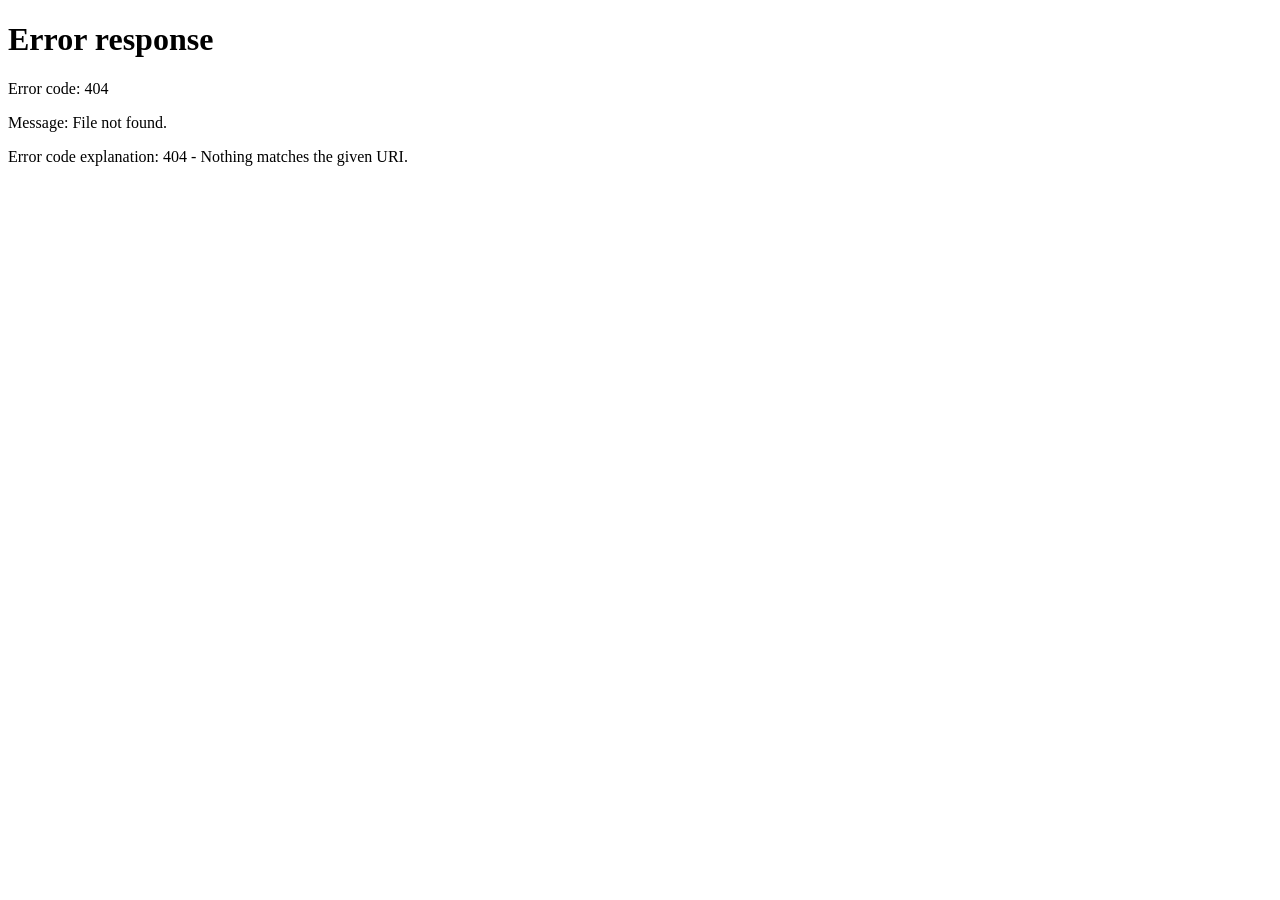
==== index.html @ c37b8d57 "docs: prepare project for GitHub Pages" ====
<!doctype html>
<html lang="en">

<head>
  <meta charset="UTF-8" />
  <meta name="viewport" content="width=device-width, initial-scale=1.0" />
  <meta http-equiv="refresh" content="0; url=home.html" />
  <link rel="canonical" href="home.html" />
  <title>CashLedger</title>
</head>

<body>
  <p>Opening CashLedger...</p>
  <p><a href="home.html">Continue to CashLedger</a></p>
</body>

</html>
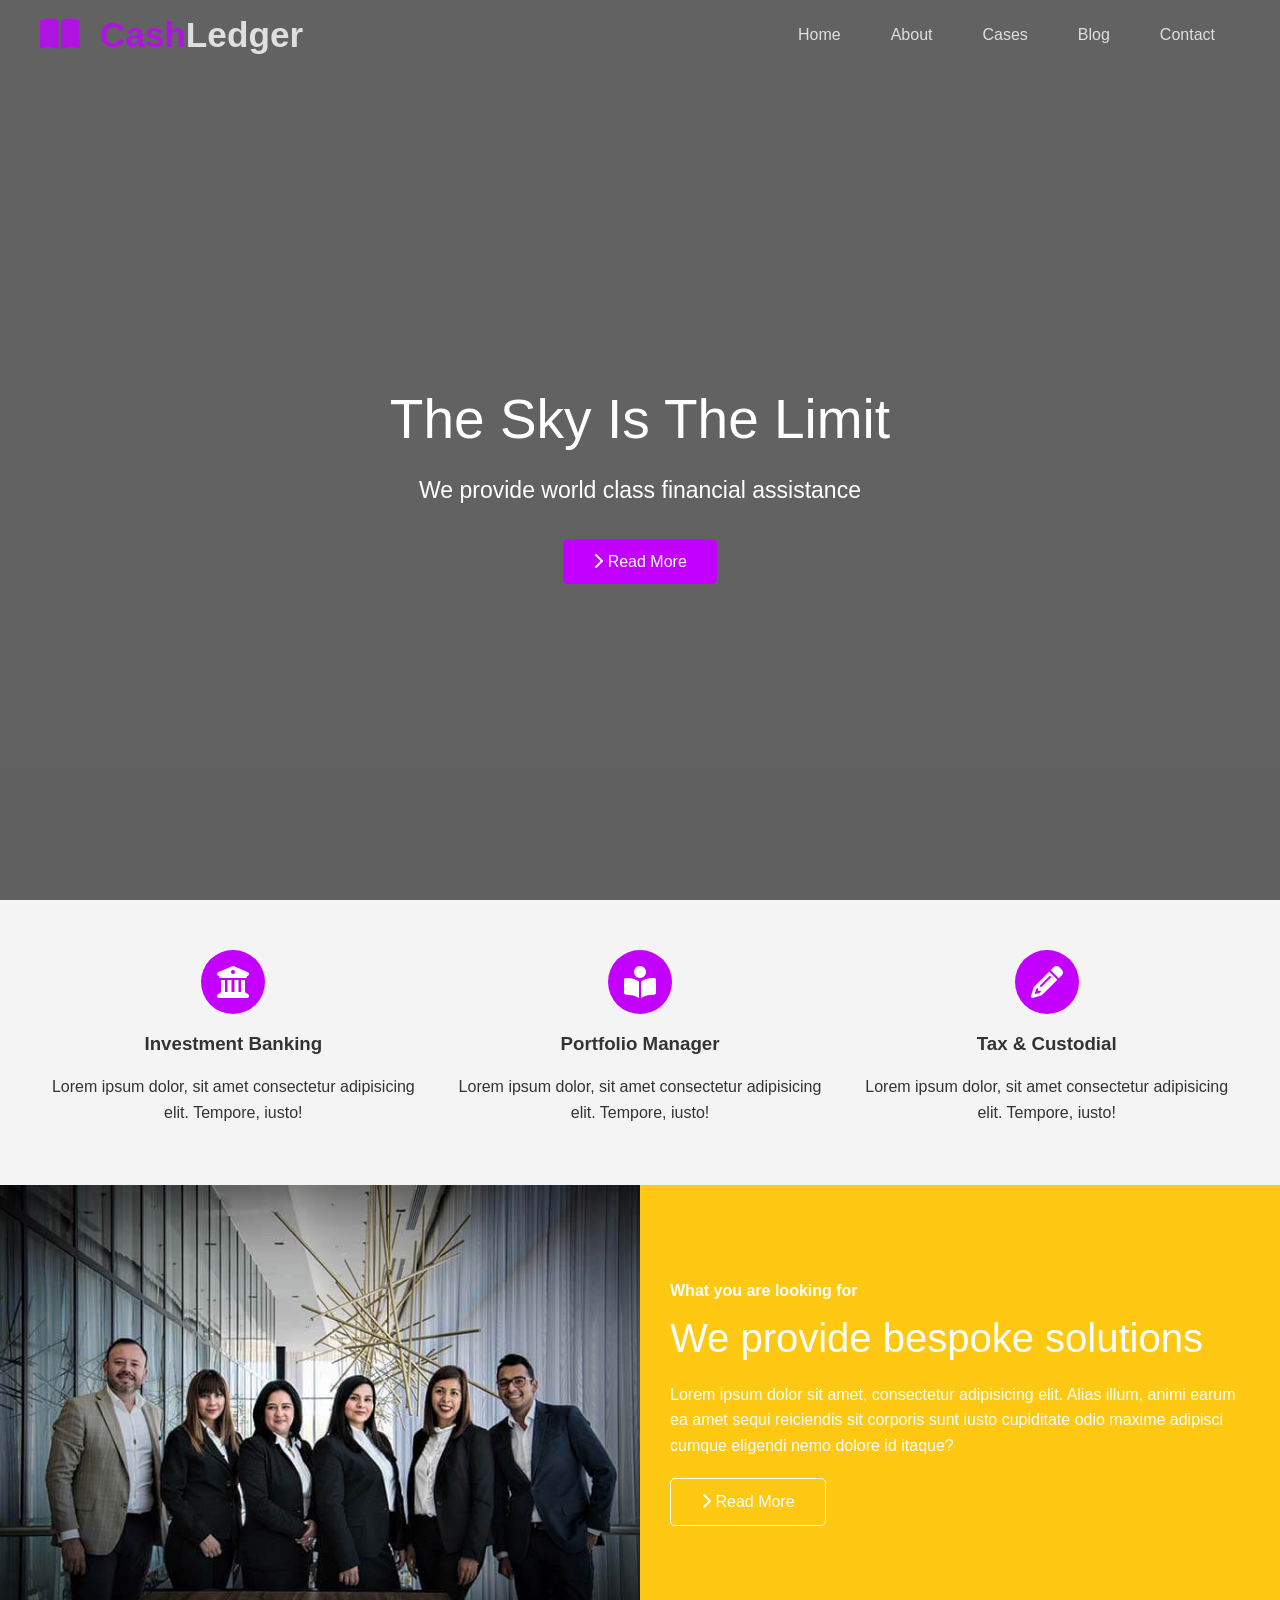
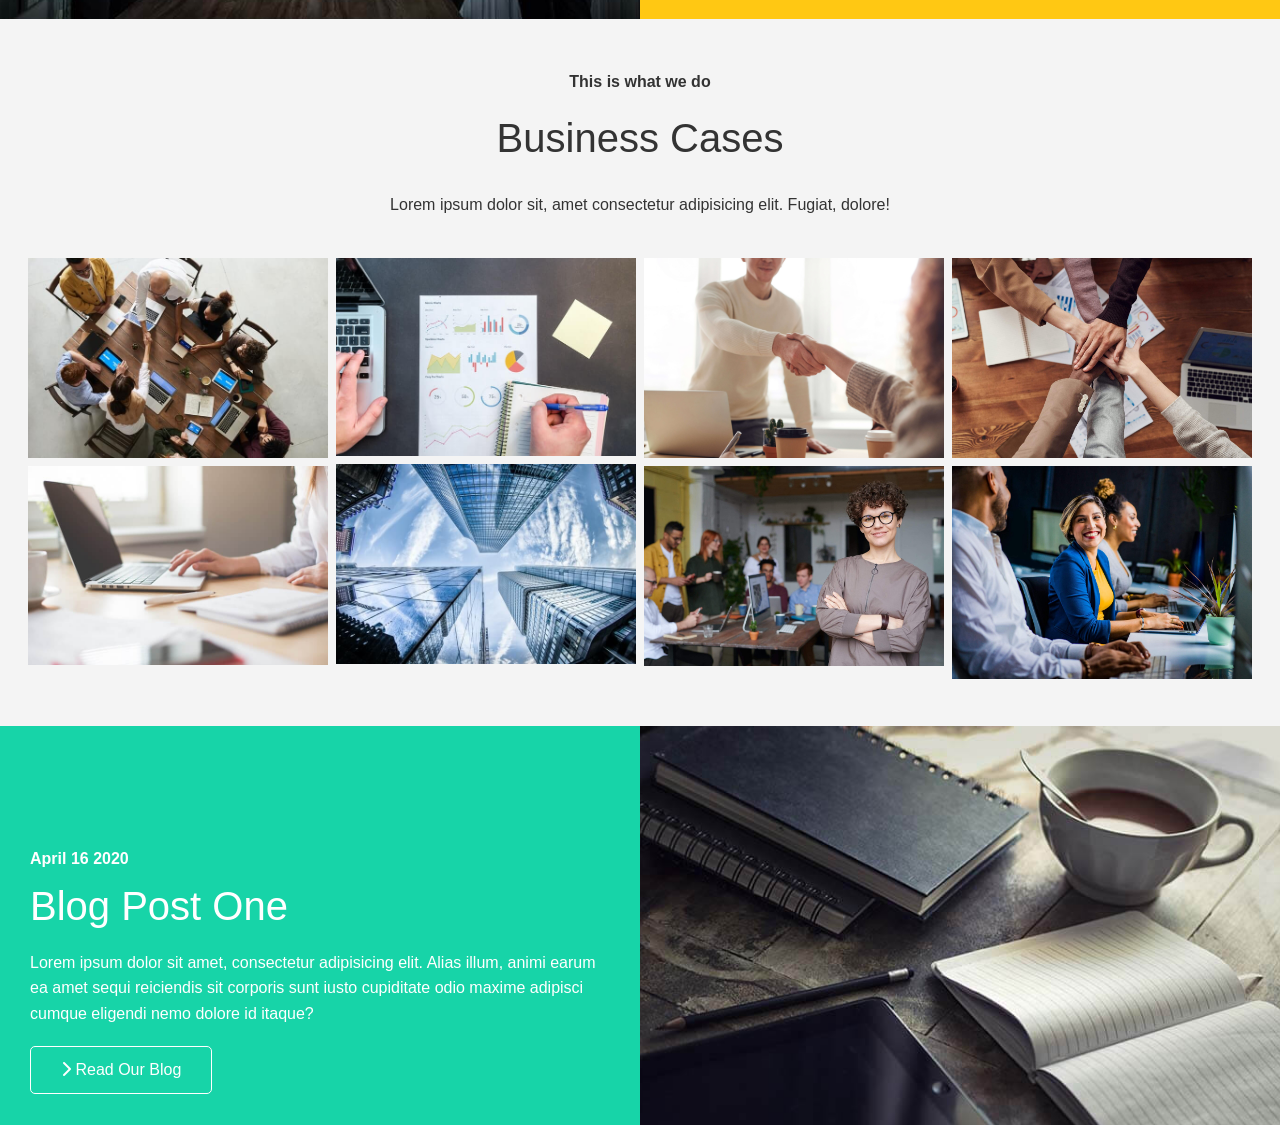
==== commit 68098420: "fix: update GitHub Pages entry point" ====
--- a/index.html
+++ b/index.html
@@ -14,4 +14,4 @@
   <p><a href="home.html">Continue to CashLedger</a></p>
 </body>
 
-</html>
+</html>
